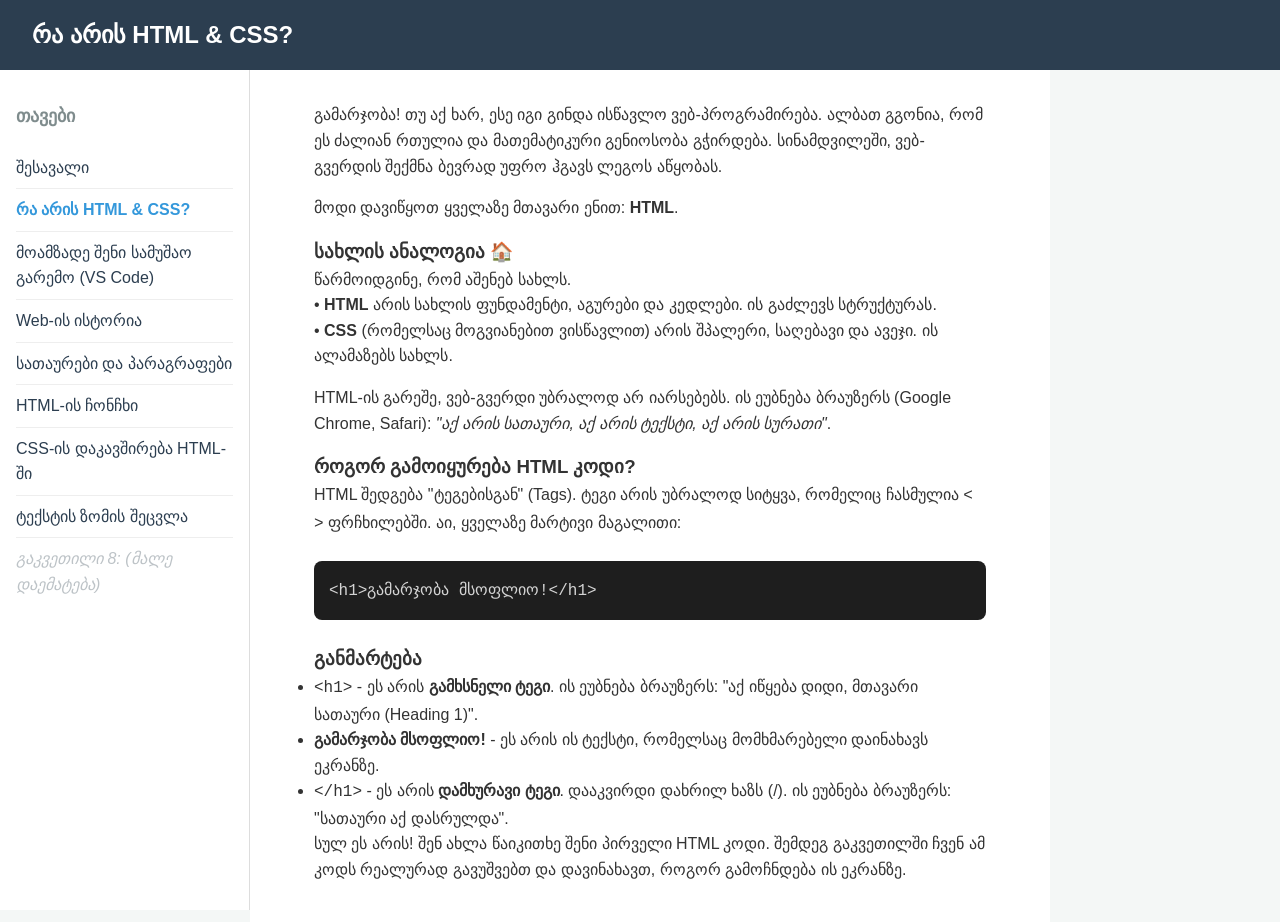
==== lesson1.html @ fa559118 "Add files via upload" ====
<!DOCTYPE html>
<html lang="ka">
<head>
    <meta charset="UTF-8">
    <meta name="viewport" content="width=device-width, initial-scale=1.0">
    <title>გაკვეთილი 1</title>
    <link rel="stylesheet" href="style.css">
</head>
<body>

    <header class="top-nav">
        <div class="logo">რა არის HTML & CSS?</div>
    </header>

    <div class="container">
        <aside class="sidebar">
            <nav>
                <h3>თავები</h3>
                <ul>
                    <li><a href="index.html">შესავალი</a></li>
                    <li><a href="lesson1.html" class="active">რა არის HTML & CSS?</a></li>
                    <li><a href="lesson2.html">მოამზადე შენი სამუშაო გარემო (VS Code)</a></li>
                    <li><a href="lesson3.html">Web-ის ისტორია</a></li>
                    <li><a href="lesson4.html">სათაურები და პარაგრაფები</a></li>
                    <li><a href="lesson5.html">HTML-ის ჩონჩხი</a></li>
                    <li><a href="lesson6.html">CSS-ის დაკავშირება HTML-ში</a></li>
                    <li><a href="lesson7.html">ტექსტის ზომის შეცვლა</a></li>
                    <li><a href="#" class="disabled">გაკვეთილი 8: (მალე დაემატება)</a></li>
                </ul>
            </nav>
        </aside>

        <main class="content">
            <article>
                <p>გამარჯობა! თუ აქ ხარ, ესე იგი გინდა ისწავლო ვებ-პროგრამირება. ალბათ გგონია, რომ ეს ძალიან რთულია და მათემატიკური გენიოსობა გჭირდება. სინამდვილეში, ვებ-გვერდის შექმნა ბევრად უფრო ჰგავს ლეგოს აწყობას.</p>

                <p>მოდი დავიწყოთ ყველაზე მთავარი ენით: <strong>HTML</strong>.</p>

                <h3>სახლის ანალოგია 🏠</h3>
                <p>წარმოიდგინე, რომ აშენებ სახლს. 
                <br>• <strong>HTML</strong> არის სახლის ფუნდამენტი, აგურები და კედლები. ის გაძლევს სტრუქტურას. 
                <br>• <strong>CSS</strong> (რომელსაც მოგვიანებით ვისწავლით) არის შპალერი, საღებავი და ავეჯი. ის ალამაზებს სახლს.</p>

                <p>HTML-ის გარეშე, ვებ-გვერდი უბრალოდ არ იარსებებს. ის ეუბნება ბრაუზერს (Google Chrome, Safari): <em>"აქ არის სათაური, აქ არის ტექსტი, აქ არის სურათი"</em>.</p>

                <h3>როგორ გამოიყურება HTML კოდი?</h3>
                <p>HTML შედგება "ტეგებისგან" (Tags). ტეგი არის უბრალოდ სიტყვა, რომელიც ჩასმულია <code>&lt; &gt;</code> ფრჩხილებში. აი, ყველაზე მარტივი მაგალითი:</p>

                <div class="code-example">
                    <pre><code>&lt;h1&gt;გამარჯობა მსოფლიო!&lt;/h1&gt;</code></pre>
                </div>

                <h3>განმარტება</h3>
                <ul>
                    <li><code>&lt;h1&gt;</code> - ეს არის <strong>გამხსნელი ტეგი</strong>. ის ეუბნება ბრაუზერს: "აქ იწყება დიდი, მთავარი სათაური (Heading 1)".</li>
                    <li><strong>გამარჯობა მსოფლიო!</strong> - ეს არის ის ტექსტი, რომელსაც მომხმარებელი დაინახავს ეკრანზე.</li>
                     <li><code>&lt;/h1&gt;</code> - ეს არის <strong>დამხურავი ტეგი</strong>. დააკვირდი დახრილ ხაზს (/). ის ეუბნება ბრაუზერს: "სათაური აქ დასრულდა".</li>
                </ul>

                <p>სულ ეს არის! შენ ახლა წაიკითხე შენი პირველი HTML კოდი. შემდეგ გაკვეთილში ჩვენ ამ კოდს რეალურად გავუშვებთ და დავინახავთ, როგორ გამოჩნდება ის ეკრანზე.</p>
            </article>
        </main>
    </div>

</body>
</html>
---- style.css ----
/* General Styles */
* {
    margin: 0;
    padding: 0;
    box-sizing: border-box;
}

body {
    font-family: 'Segoe UI', Tahoma, Geneva, Verdana, sans-serif;
    line-height: 1.6;
    color: #333;
    background-color: #f4f7f6;
}

/* Header */
.top-nav {
    background-color: #2c3e50;
    color: white;
    padding: 1rem 2rem;
    position: sticky;
    top: 0;
    z-index: 1000;
}

.logo {
    font-size: 1.5rem;
    font-weight: bold;
}

/* Main Layout Container */
.container {
    display: flex;
}

/* Sidebar Styling */
.sidebar {
    width: 250px;
    background-color: #fff;
    border-right: 1px solid #ddd;
    height: calc(100vh - 60px); /* Full height minus header */
    position: sticky;
    top: 60px;
    padding: 2rem 1rem;
}

.sidebar h3 {
    margin-bottom: 1rem;
    font-size: 1.1rem;
    color: #7f8c8d;
}

.sidebar ul {
    list-style: none;
}

.sidebar ul li a {
    text-decoration: none;
    color: #2c3e50;
    display: block;
    padding: 0.5rem 0;
    border-bottom: 1px solid #eee;
}

.sidebar ul li a.active {
    color: #3498db;
    font-weight: bold;
}
/* Disabled / Coming Soon Link */
.sidebar ul li a.disabled {
    color: #bdc3c7;             /* Makes the text a light, faded grey */
    cursor: not-allowed;        /* Shows a "stop" sign when they hover over it */
    pointer-events: none;       /* Completely disables clicking */
    font-style: italic;         /* Makes it look like a side-note */
    border-bottom: none;        /* Optional: removes the line to make it look less like an active button */
}

/* Content Styling */
.content {
    flex: 1;
    padding: 2rem 4rem;
    max-width: 800px; /* Limits width for better readability */
    background-color: #fff;
}

.content h1 {
    margin-bottom: 1.5rem;
    color: #2c3e50;
}

.content p {
    margin-bottom: 1rem;
    font-size: 1rem;
}

.content img {
    display: block;        /* 1. Changes the image from "text" to a standalone block */
    margin: 1.5rem auto;
    
    max-width: 100%;       /* Pro-Tip: Prevents the image from ever being wider than the screen */
    height: auto;
}

/* Code Box Styling */
.code-example {
    font-size: 1.1rem;
    background-color: #1e1e1e; 
    color: #d4d4d4; 
    padding: 15px; 
    border-radius: 8px; 
    font-family: monospace; 
    overflow-x: auto;
    margin: 1.5rem 0;
}
code {
    font-size: 1rem;
}

/* Mobile Responsiveness */
@media (max-width: 768px) {
    .container {
        flex-direction: column; /* Stacks sidebar on top of content */
    }

    .sidebar {
        width: 100%;
        height: auto;
        position: relative;
        top: 0;
    }

    .content {
        padding: 2rem 1.5rem;
    }
}

.exercises {
    background-color: #f0f8ff; 
    padding: 20px;
    border-left: 5px solid #007bff; 
    border-radius: 5px; 
    margin-top: 30px;
}
h3.exercise-title {
    margin-top: 0; color: #007bff;
}
.exercise-example {
    background-color: #ddd; 
    padding: 2px 5px; 
    border-radius: 3px;
}
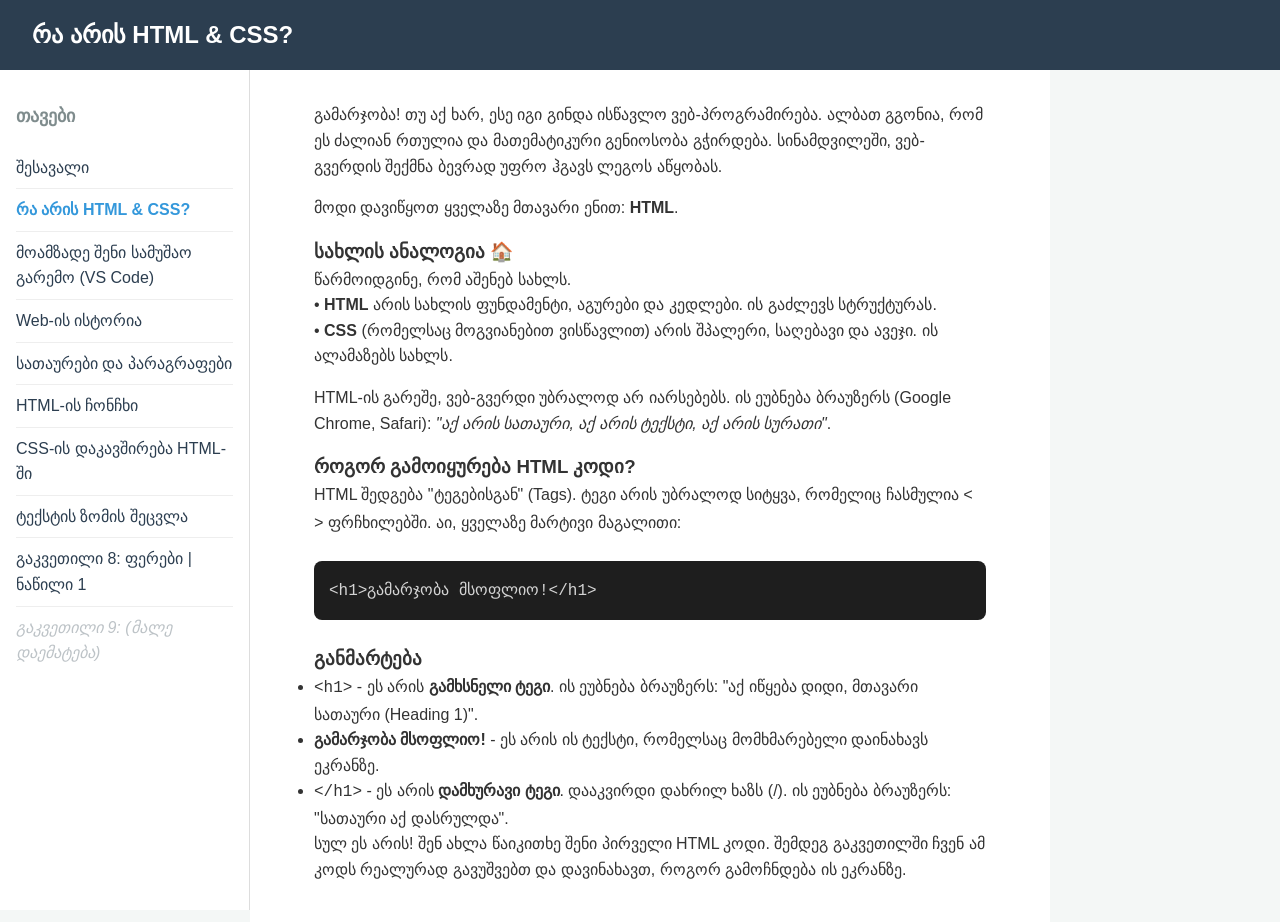
==== commit 09280a3a: "Add files via upload" ====
--- a/lesson1.html
+++ b/lesson1.html
@@ -3,7 +3,7 @@
 <head>
     <meta charset="UTF-8">
     <meta name="viewport" content="width=device-width, initial-scale=1.0">
-    <title>გაკვეთილი 1</title>
+    <title>გაკვეთილი 1:HTML & CSS | HTML კურსი</title>
     <link rel="stylesheet" href="style.css">
 </head>
 <body>
@@ -25,7 +25,8 @@
                     <li><a href="lesson5.html">HTML-ის ჩონჩხი</a></li>
                     <li><a href="lesson6.html">CSS-ის დაკავშირება HTML-ში</a></li>
                     <li><a href="lesson7.html">ტექსტის ზომის შეცვლა</a></li>
-                    <li><a href="#" class="disabled">გაკვეთილი 8: (მალე დაემატება)</a></li>
+                    <li><a href="lesson8.html">გაკვეთილი 8: ფერები | ნაწილი 1</a></li>
+                    <li><a href="#" class="disabled">გაკვეთილი 9: (მალე დაემატება)</a></li>
                 </ul>
             </nav>
         </aside>
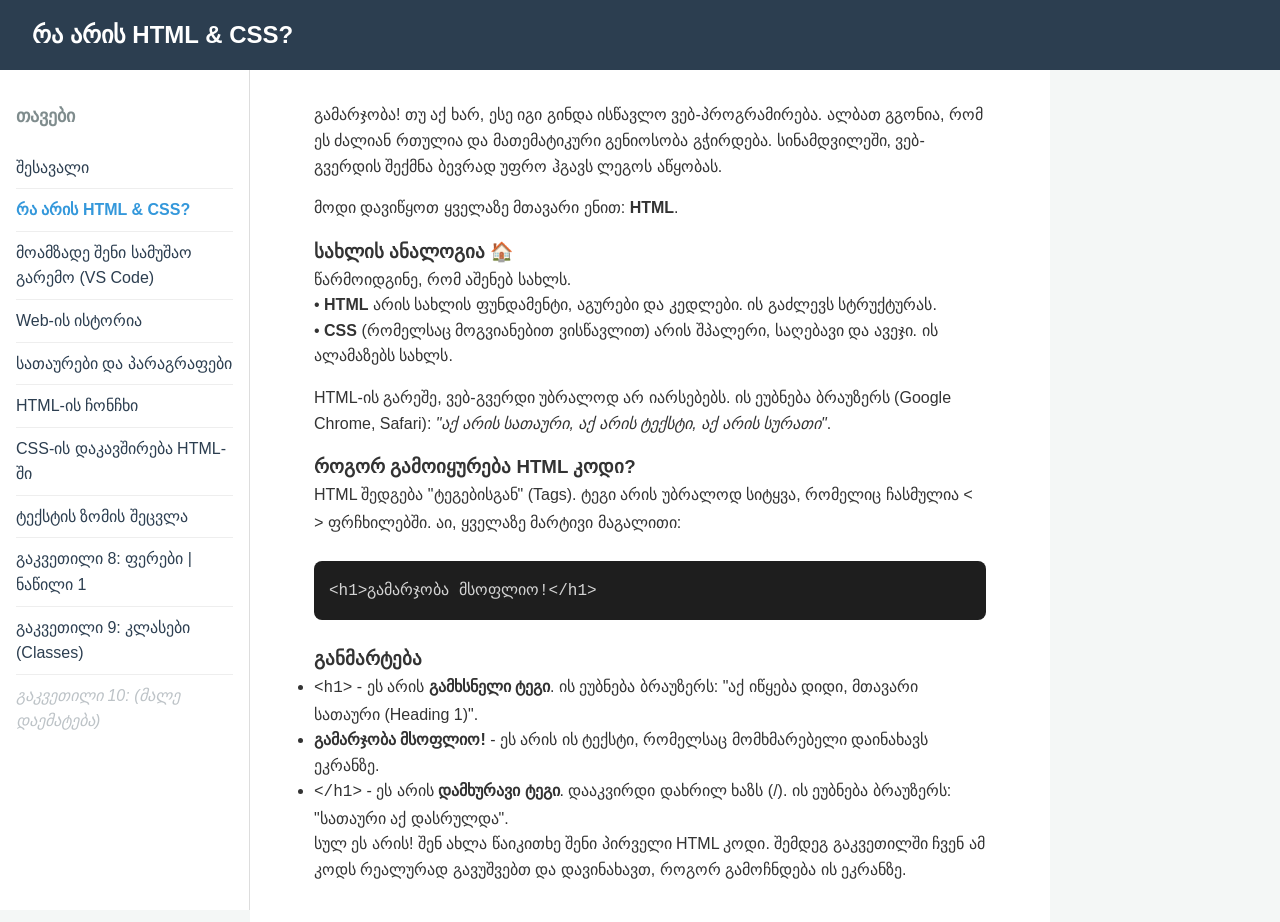
==== commit 7d6f89b5: "update lessons" ====
--- a/lesson1.html
+++ b/lesson1.html
@@ -26,7 +26,8 @@
                     <li><a href="lesson6.html">CSS-ის დაკავშირება HTML-ში</a></li>
                     <li><a href="lesson7.html">ტექსტის ზომის შეცვლა</a></li>
                     <li><a href="lesson8.html">გაკვეთილი 8: ფერები | ნაწილი 1</a></li>
-                    <li><a href="#" class="disabled">გაკვეთილი 9: (მალე დაემატება)</a></li>
+                    <li><a href="lesson9.html">გაკვეთილი 9: კლასები (Classes)</a></li>
+                    <li><a href="#" class="disabled">გაკვეთილი 10: (მალე დაემატება)</a></li>
                 </ul>
             </nav>
         </aside>
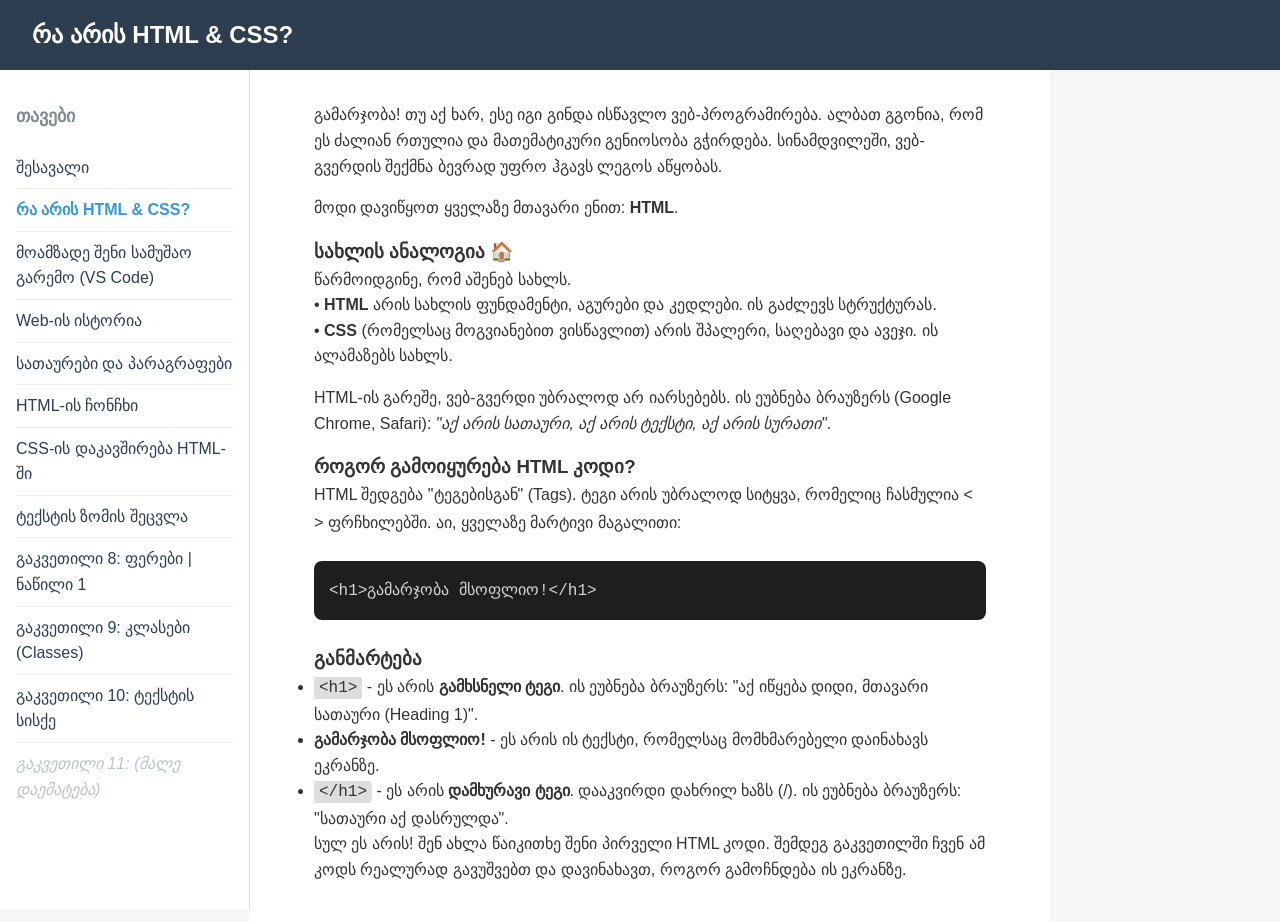
==== commit 48999347: "replace" ====
--- a/lesson1.html
+++ b/lesson1.html
@@ -27,7 +27,8 @@
                     <li><a href="lesson7.html">ტექსტის ზომის შეცვლა</a></li>
                     <li><a href="lesson8.html">გაკვეთილი 8: ფერები | ნაწილი 1</a></li>
                     <li><a href="lesson9.html">გაკვეთილი 9: კლასები (Classes)</a></li>
-                    <li><a href="#" class="disabled">გაკვეთილი 10: (მალე დაემატება)</a></li>
+                    <li><a href="lesson10.html">გაკვეთილი 10: ტექსტის სისქე</a></li>
+                    <li><a href="#" class="disabled">გაკვეთილი 11: (მალე დაემატება)</a></li>
                 </ul>
             </nav>
         </aside>
--- a/style.css
+++ b/style.css
@@ -147,4 +147,9 @@
     background-color: #ddd; 
     padding: 2px 5px; 
     border-radius: 3px;
+}
+ul li code, section.exercises code {
+    background-color: #ddd;
+    padding: 2px 5px;
+    border-radius: 3px;
 }
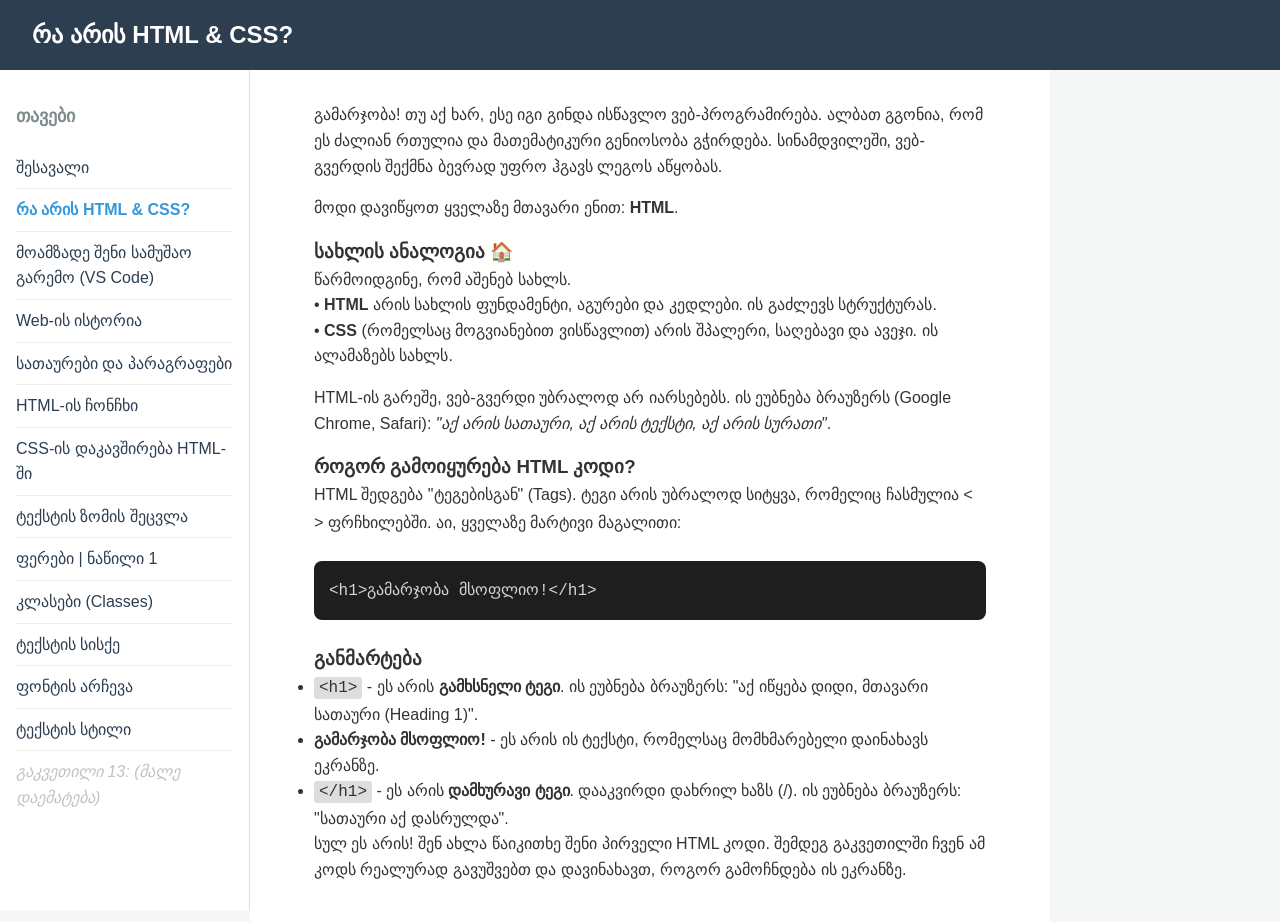
==== commit ce01ee06: "upload lesson 12 amd 13" ====
--- a/lesson1.html
+++ b/lesson1.html
@@ -25,10 +25,12 @@
                     <li><a href="lesson5.html">HTML-ის ჩონჩხი</a></li>
                     <li><a href="lesson6.html">CSS-ის დაკავშირება HTML-ში</a></li>
                     <li><a href="lesson7.html">ტექსტის ზომის შეცვლა</a></li>
-                    <li><a href="lesson8.html">გაკვეთილი 8: ფერები | ნაწილი 1</a></li>
-                    <li><a href="lesson9.html">გაკვეთილი 9: კლასები (Classes)</a></li>
-                    <li><a href="lesson10.html">გაკვეთილი 10: ტექსტის სისქე</a></li>
-                    <li><a href="#" class="disabled">გაკვეთილი 11: (მალე დაემატება)</a></li>
+                    <li><a href="lesson8.html">ფერები | ნაწილი 1</a></li>
+                    <li><a href="lesson9.html">კლასები (Classes)</a></li>
+                    <li><a href="lesson10.html">ტექსტის სისქე</a></li>
+                    <li><a href="lesson11.html">ფონტის არჩევა</a></li>
+                    <li><a href="lesson12.html">ტექსტის სტილი</a></li>
+                    <li><a href="#" class="disabled">გაკვეთილი 13: (მალე დაემატება)</a></li>
                 </ul>
             </nav>
         </aside>
